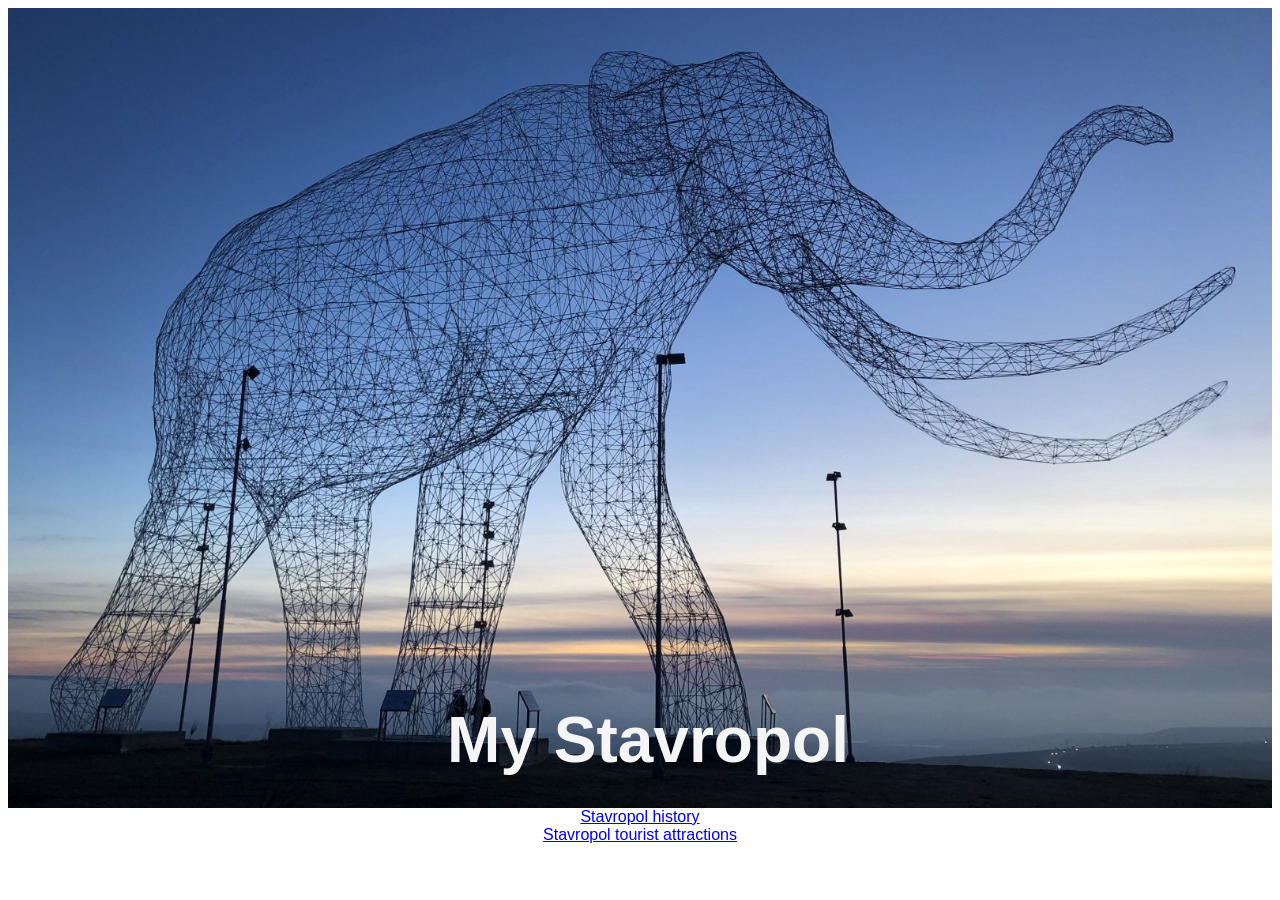
==== index.html @ af5f2c59 "v0.1" ====
<!DOCTYPE html>
<html lang="en">
<head>
    <meta charset="UTF-8">
    <meta name="viewport" content="width=device-width, initial-scale=1.0">
    <title>Document</title>
    <link rel="stylesheet" href="style.css">
</head>
<body>
         <!--TOP IMAGE AND TEXT-->
<section class="hero-image">
    <h1 class="hero-text">
        My Stavropol
    </h1>
</section>
<a href="index2.html" class="btn">Stavropol history</a>
<a href="index1.html" class="btn">Stavropol tourist attractions</a>
</body>
</html>
---- style.css ----
*{
    font-family: 'Trebuchet MS', 'Lucida Sans Unicode', 'Lucida Grande', 'Lucida Sans', Arial, sans-serif;
}

img{
    width: 100%;
    border-radius: 5px;
}

.two-column-left{
    display: grid;
    grid-template-columns: 2fr 3fr;
    gap: 25px;
    width: 80%;
    margin: auto;
    margin-top: 40px;
}

.two-column-right{
    display: grid;
    grid-template-columns: 3fr 2fr;
    gap: 25px;
    width: 80%;
    margin: auto;
    margin-top: 40px;
}

.hero-image{
    height: 800px;
    background-position: center;
    background-repeat: no-repeat;
    background-size: cover;
    background-image: url(./images/F92DgTKO7KvsQBokYTSLkw.jpg);
}

.hero-text{
    color: whitesmoke;
    position: absolute;
    top: 650px;
    text-align: center;
    width: 100%;
    font-size: 4rem;
}

.info{
    font-size: 1.25em;
}

.history-heading{
    font-size: 4rem;
    background-color: grey;
    width: 50%;
    text-align: center;
    margin-left: 25%;
}

.one_column{
    display: grid;
    grid-template-columns: 1fr;
    gap: 25px;
    width: 25%;
    margin: auto;
    margin-top: 40px;
}

a {
    display: block;      /* Makes the link take up the full width */
    text-align: center;  /* Centers the text inside that full width */
}

h1{
    text-align: center;
    justify-content: center;
    display: flex;
}
.index1{
    background-color: lightyellow;
}

.parallax-container {
  background-image: url(./images/Coat_of_Arms_of_Stavropol_\(2021\).jpeg);
  height: 50vh; /* Высота на весь экран */
  background-attachment: fixed;
  background-position: center;
  background-repeat: no-repeat;
  background-size: cover;
}

.two-column-index1{
    display: grid;
    grid-template-columns: 1fr 1fr;
    gap: 25px;
    width: 80%;
    margin: auto;
    margin-top: 40px;
}
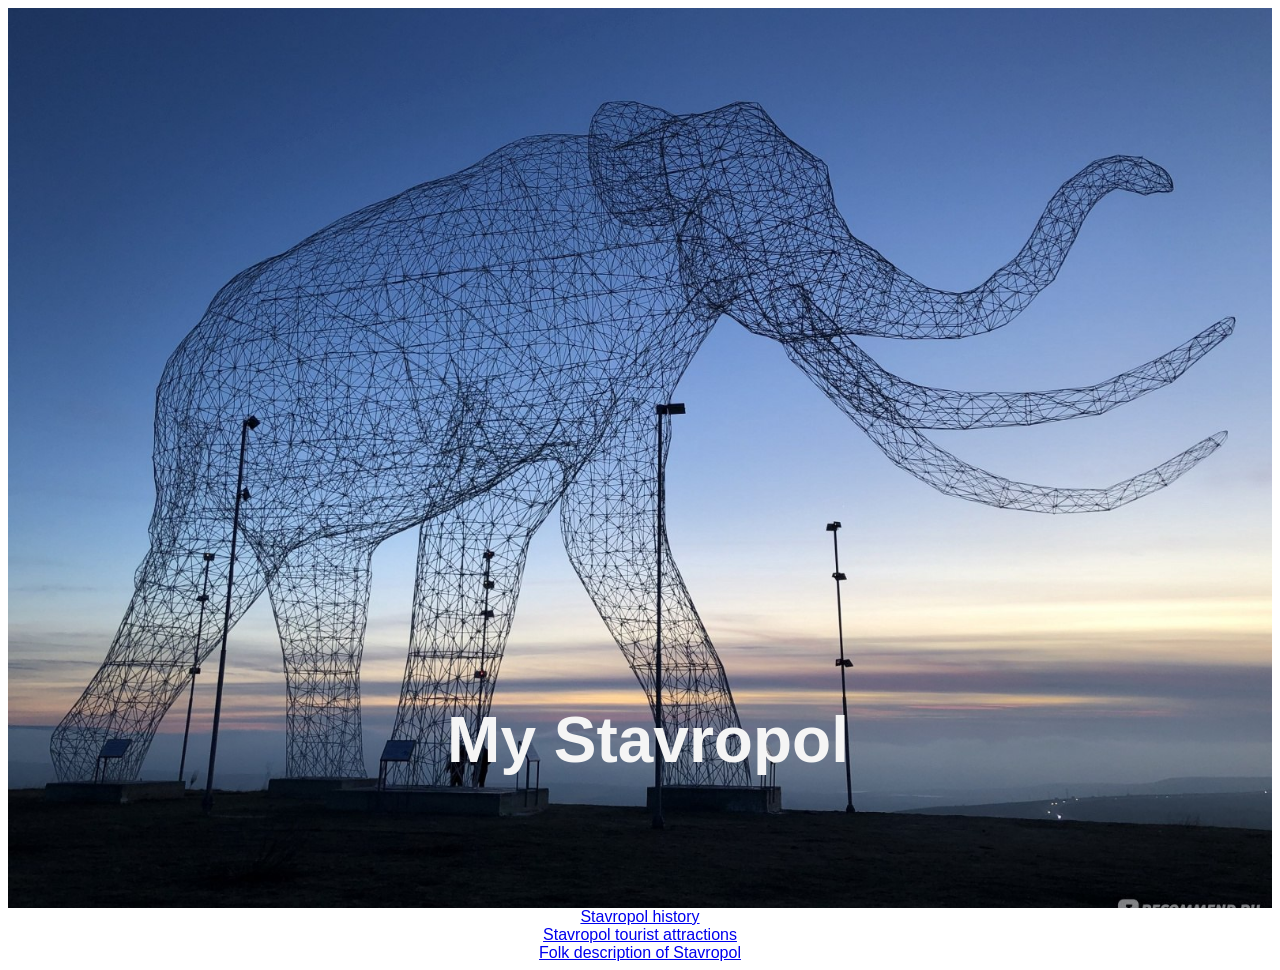
==== commit bc5d96d4: "v0.2" ====
--- a/index.html
+++ b/index.html
@@ -15,5 +15,6 @@
 </section>
 <a href="index2.html" class="btn">Stavropol history</a>
 <a href="index1.html" class="btn">Stavropol tourist attractions</a>
+<a href="index3.html" class="btn">Folk description of Stavropol</a>
 </body>
 </html>
--- a/style.css
+++ b/style.css
@@ -26,10 +26,10 @@
 }
 
 .hero-image{
-    height: 800px;
+    height: 900px;
     background-position: center;
     background-repeat: no-repeat;
-    background-size: cover;
+    background-size: 100%;
     background-image: url(./images/F92DgTKO7KvsQBokYTSLkw.jpg);
 }
 
@@ -86,6 +86,15 @@
   background-size: cover;
 }
 
+.parallax-container1 {
+  background-image: url(./images/index3top.jpg);
+  height: 50vh; /* Высота на весь экран */
+  background-attachment: fixed;
+  background-position: center;
+  background-repeat: no-repeat;
+  background-size: cover;
+}
+
 .two-column-index1{
     display: grid;
     grid-template-columns: 1fr 1fr;
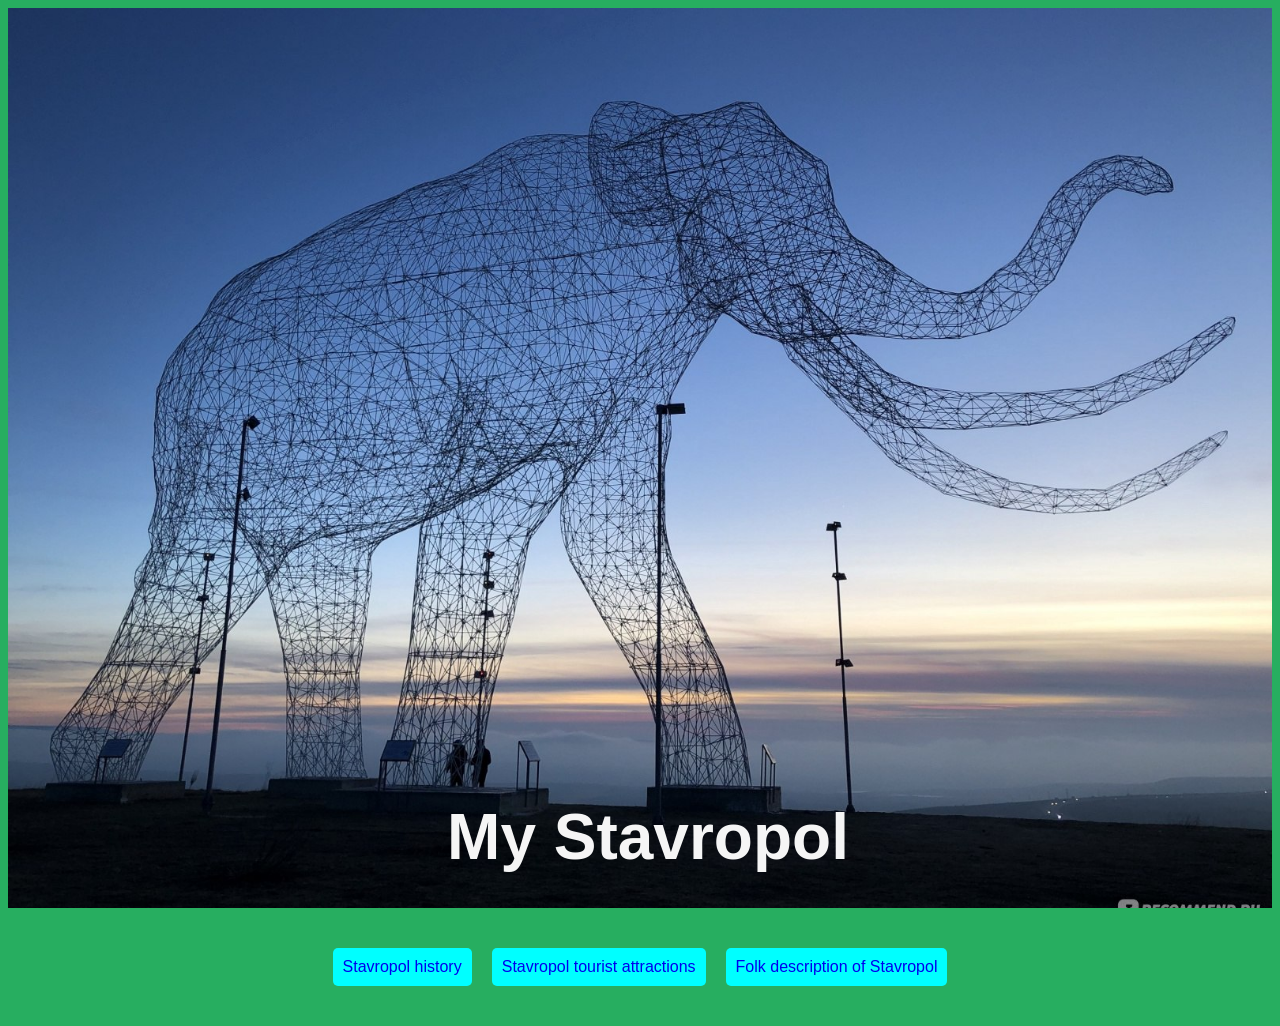
==== commit d30734a1: "v.0.4" ====
--- a/index.html
+++ b/index.html
@@ -6,15 +6,17 @@
     <title>Document</title>
     <link rel="stylesheet" href="style.css">
 </head>
-<body>
+<body style="align-items: center; background-color: rgb(39, 174, 96);">
          <!--TOP IMAGE AND TEXT-->
 <section class="hero-image">
-    <h1 class="hero-text">
+    <h1 class="hero-text" style="margin-top: 150px;">
         My Stavropol
     </h1>
 </section>
-<a href="index2.html" class="btn">Stavropol history</a>
-<a href="index1.html" class="btn">Stavropol tourist attractions</a>
-<a href="index3.html" class="btn">Folk description of Stavropol</a>
+<div class="button-container">
+<a href="index2.html" class="button">Stavropol history</a>
+<a href="index1.html" class="button">Stavropol tourist attractions</a>
+<a href="index3.html" class="button">Folk description of Stavropol</a>
+</div>
 </body>
 </html>
--- a/style.css
+++ b/style.css
@@ -102,4 +102,40 @@
     width: 80%;
     margin: auto;
     margin-top: 40px;
+}
+
+.parallax-container2 {
+background-image: url(./images/Untitled.png);
+height: 50vh; /* Высота на весь экран */
+background-attachment: fixed;
+background-position: center;
+background-repeat: no-repeat;
+background-size: cover;
+}
+
+.button{
+    display: inline-block;
+    padding: 10px;
+    background-color: aqua;
+    border-radius: 5px;
+    text-decoration: none;
+    align-items: center;
+}
+
+.button:hover{
+    display: inline-block;
+    padding: 10px;
+    background-color: rgb(103, 103, 255);
+    border-radius: 5px;
+    text-decoration: none;
+    text-align: center;
+    align-items: center;
+}
+
+.button-container {
+    display: flex;
+    justify-content: center; /* Центрирует кнопки по горизонтали */
+    gap: 20px;               /* Делает красивые отступы между кнопками */
+    margin-top: 40px;        /* Отступ от картинки сверху */
+    margin-bottom: 40px;     /* Отступ снизу страницы */
 }
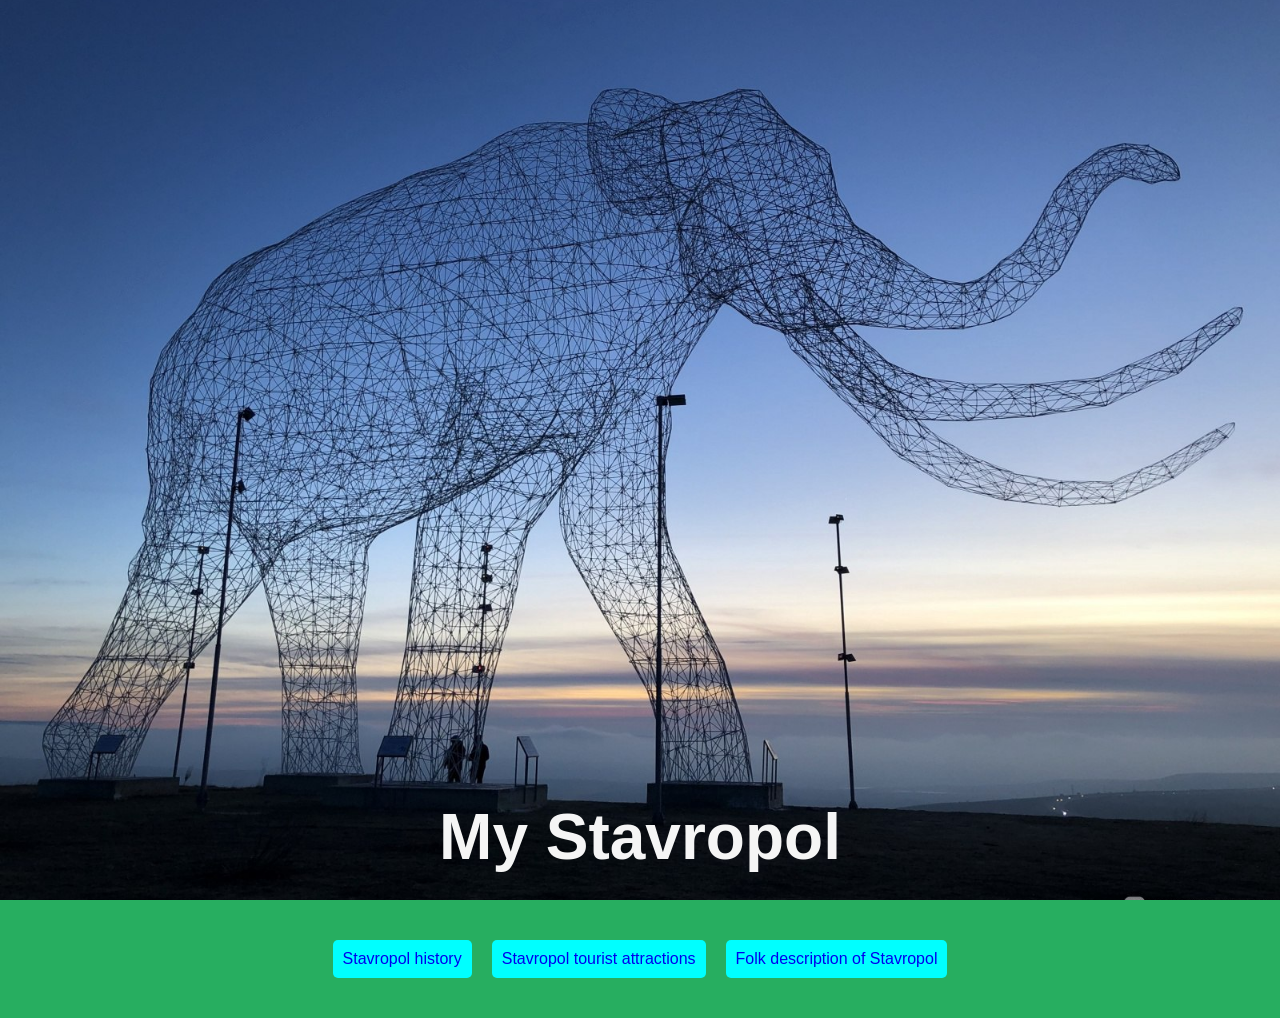
==== commit 6afdc160: "v0.6" ====
--- a/index.html
+++ b/index.html
@@ -6,7 +6,7 @@
     <title>Document</title>
     <link rel="stylesheet" href="style.css">
 </head>
-<body style="align-items: center; background-color: rgb(39, 174, 96);">
+<body style="align-items: center; background-color: rgb(39, 174, 96); margin: 0 ;">
          <!--TOP IMAGE AND TEXT-->
 <section class="hero-image">
     <h1 class="hero-text" style="margin-top: 150px;">
--- a/style.css
+++ b/style.css
@@ -138,4 +138,33 @@
     gap: 20px;               /* Делает красивые отступы между кнопками */
     margin-top: 40px;        /* Отступ от картинки сверху */
     margin-bottom: 40px;     /* Отступ снизу страницы */
+}
+
+.top-navbar {
+  display: flex;
+  justify-content: space-between;
+  align-items: center;
+  background-color: rgb(39, 174, 96); /* Темно-синий цвет панели */
+  padding: 15px 20px;
+  position: fixed; /* Панель остается вверху при скролле */
+  top: 0;
+  width: 100%;
+  z-index: 1000;
+  box-shadow: 0 2px 5px rgb(39, 174, 96);
+  gap: 20px;
+}
+
+.logo-picture {
+    background-image: url(images/logo.jpg);
+}
+
+/* Стили логотипа */
+.logo {
+    background-image: url(images/logo.jpg);
+}
+
+hr {
+    border: none;               /* Убираем стандартную рамку */
+  border-top: 30px solid rgb(39, 174, 96); /* Задаем толщину (2px), тип (solid — сплошная) и цвет (#000 — черный) */
+  margin: 20px 0;   
 }
